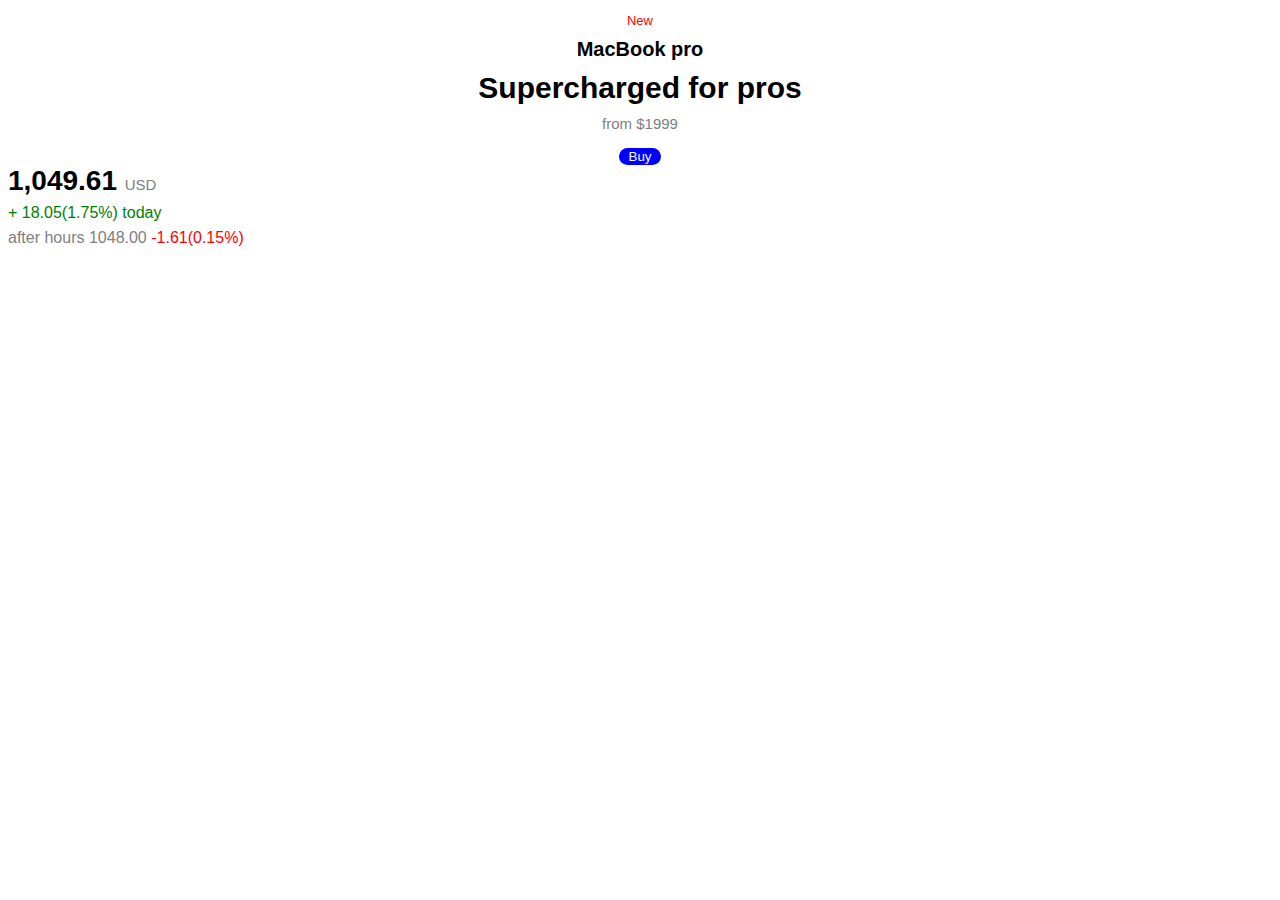
==== site/lesson5.html @ 5ccb7dfa "'nnvj'" ====
<!DOCTYPE html>
<html lang="en">
<head>
    <meta charset="UTF-8">
    <meta name="viewport" content="width=device-width, initial-scale=1.0">
    <title>lesson5</title>
</head>
<body>
    <style>
      p{
				font-family: arial;
			}
			.new{
				font-size: 13px;
				color:red;
				text-align: center;
				margin-bottom: 10px;
			}
			.mac{
				font-size: 20px;
				font-weight:bold ;
				text-align: center;
				margin-top: 0%;
				margin-bottom:10px ;
			}
			.pros{
				font-size: 30px;
				font-weight:bold ;
				text-align: center;
				margin-top: 0%;
				margin-bottom: 10px;
			}
			.price{
				font-size: 15px;
				font-weight:normal ;
				text-align: center;
				margin-top: 0%;
				color: grey;
			}
			.buy{
				background-color: blue;
				text-align: center;
				border-radius: 15px;
				border: none;
				margin: auto;
				color: aliceblue;
				padding-left: 10px;
				padding-right: 10px;
			}
			#container{
				text-align: center;
			}
		.cp{
			font-size: 28px;
			font-weight: bold;
			margin-top: 0px;
			margin-bottom: 0px;
		}
			.usd{
				font-size: 15px;
				font-weight: normal;
				color: grey;
			}
			.change{
				color: green;
				margin-top: 7px;
				margin-bottom: 0px;
			}
			.pred{
				color: gray;
				margin-top: 7px;
				margin-bottom: 20px;
			}
			.decrease{
				color: red;
				margin-top: 0px;
				margin-bottom:0px ;
				
			}
		</style>
    <p class="new">New</p>
    <p class="mac">MacBook pro</p>
    <p class="pros">Supercharged for pros</p>
    <p class="price">from $1999 </p>
		<div id="container"><button class="buy">Buy</button></div>
		<p class="cp">1,049.61 <span class="usd">USD</span></p>
		<p class="change">&#43; 18.05(1.75%) today</p>
		<p class="pred">after hours 1048.00 <span class="decrease" -1.61(0.15)>-1.61(0.15&#37;)</span></p>
</body>
</html>
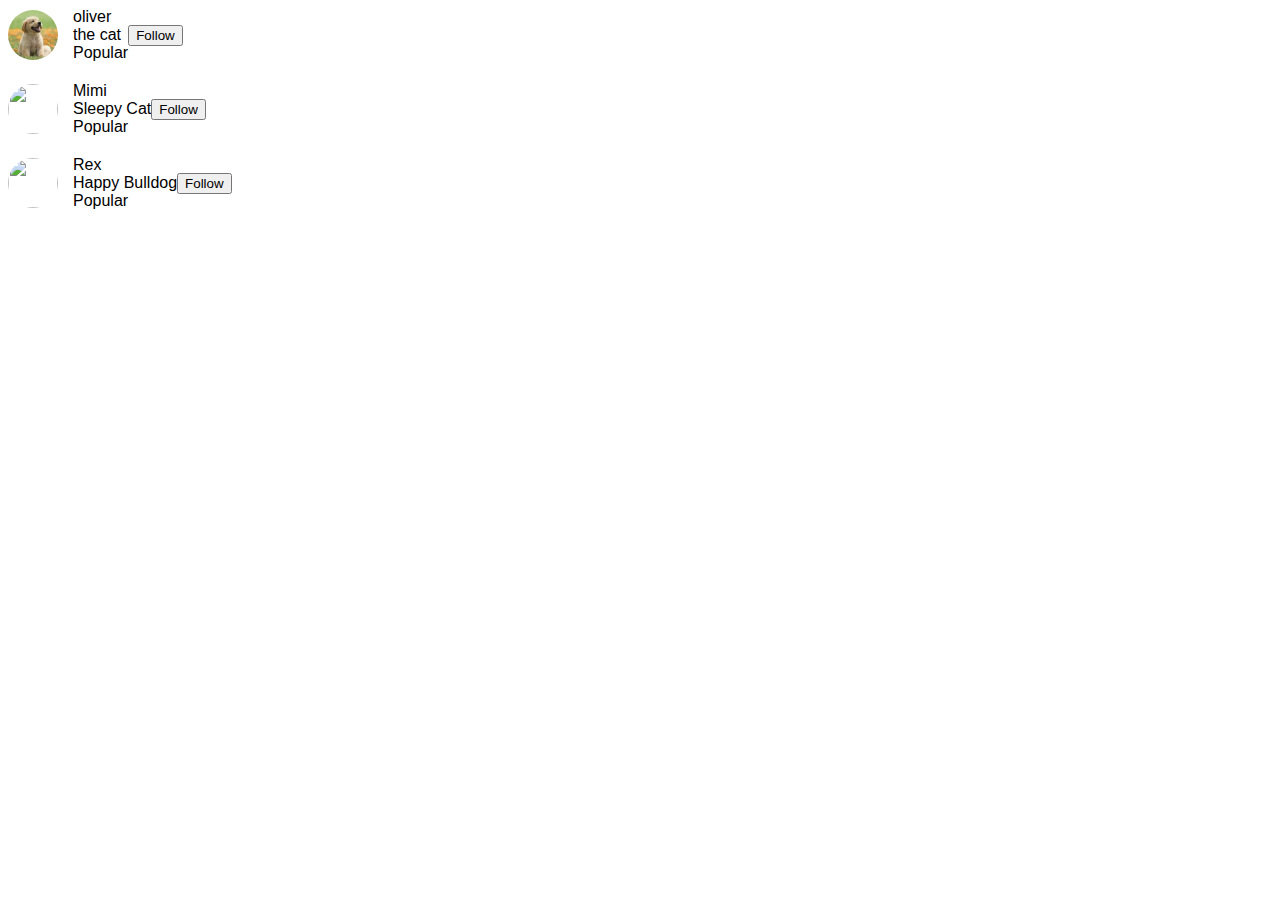
==== commit f7ccd1f5: "latest commit" ====
--- a/site/lesson5.html
+++ b/site/lesson5.html
@@ -1,91 +1,60 @@
-<!DOCTYPE html>
-<html lang="en">
-<head>
-    <meta charset="UTF-8">
-    <meta name="viewport" content="width=device-width, initial-scale=1.0">
-    <title>lesson5</title>
-</head>
-<body>
+<html>
+  <head>
+    <link rel="stylesheet" href="12g.css">
     <style>
-      p{
-				font-family: arial;
-			}
-			.new{
-				font-size: 13px;
-				color:red;
-				text-align: center;
-				margin-bottom: 10px;
-			}
-			.mac{
-				font-size: 20px;
-				font-weight:bold ;
-				text-align: center;
-				margin-top: 0%;
-				margin-bottom:10px ;
-			}
-			.pros{
-				font-size: 30px;
-				font-weight:bold ;
-				text-align: center;
-				margin-top: 0%;
-				margin-bottom: 10px;
-			}
-			.price{
-				font-size: 15px;
-				font-weight:normal ;
-				text-align: center;
-				margin-top: 0%;
-				color: grey;
-			}
-			.buy{
-				background-color: blue;
-				text-align: center;
-				border-radius: 15px;
-				border: none;
-				margin: auto;
-				color: aliceblue;
-				padding-left: 10px;
-				padding-right: 10px;
-			}
-			#container{
-				text-align: center;
-			}
-		.cp{
-			font-size: 28px;
-			font-weight: bold;
-			margin-top: 0px;
-			margin-bottom: 0px;
-		}
-			.usd{
-				font-size: 15px;
-				font-weight: normal;
-				color: grey;
-			}
-			.change{
-				color: green;
-				margin-top: 7px;
-				margin-bottom: 0px;
-			}
-			.pred{
-				color: gray;
-				margin-top: 7px;
-				margin-bottom: 20px;
-			}
-			.decrease{
-				color: red;
-				margin-top: 0px;
-				margin-bottom:0px ;
-				
-			}
-		</style>
-    <p class="new">New</p>
-    <p class="mac">MacBook pro</p>
-    <p class="pros">Supercharged for pros</p>
-    <p class="price">from $1999 </p>
-		<div id="container"><button class="buy">Buy</button></div>
-		<p class="cp">1,049.61 <span class="usd">USD</span></p>
-		<p class="change">&#43; 18.05(1.75%) today</p>
-		<p class="pred">after hours 1048.00 <span class="decrease" -1.61(0.15)>-1.61(0.15&#37;)</span></p>
-</body>
+        p {
+            font-family: Arial;
+            margin-top: 0;
+            margin-bottom: 0;
+          }
+          
+          .row {
+            display: flex;
+            flex-direction: row;
+            align-items: center;
+            margin-bottom: 20px;
+          }
+          
+          .profile-picture {
+            height: 50px;
+            width: 50px;
+            object-fit: cover;
+            border-radius: 25px;
+            margin-right: 15px;
+          }
+          
+       
+    </style>
+  </head>
+  <body>
+    <div class="row">
+      <img class="profile-picture" src="image/image2.jpg">
+      <div class="info">
+        <p class="name">oliver</p>
+        <p class="handle">the cat</p>
+        <p class="category">Popular</p>
+      </div>
+      <button class="follow-button">Follow</button>
+    </div>
+
+    <div class="row">
+      <img class="profile-picture" src="cat2.jpg">
+      <div class="info">
+        <p class="name">Mimi</p>
+        <p class="handle">Sleepy Cat</p>
+        <p class="category">Popular</p>
+      </div>
+      <button class="follow-button">Follow</button>
+    </div>
+
+    <div class="row">
+      <img class="profile-picture" src="dog.jpg">
+      <div class="info">
+        <p class="name">Rex</p>
+        <p class="handle">Happy Bulldog</p>
+        <p class="category">Popular</p>
+      </div>
+      <button class="follow-button">Follow</button>
+    </div>
+  </body>
 </html>
-
